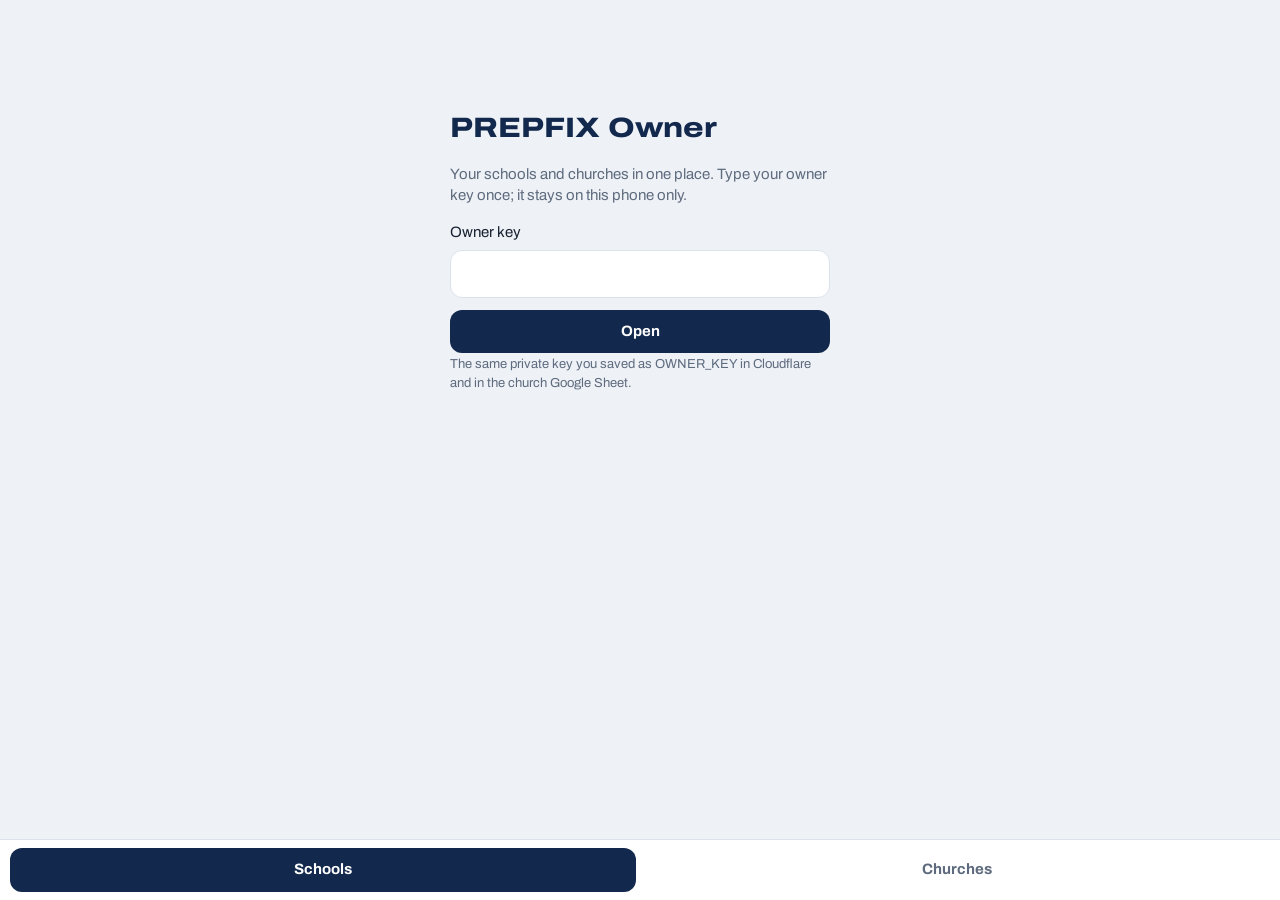
==== owner/index.html @ 5a7e5ee2 "Update teachers' app" ====
<!doctype html>
<html lang="en">
<head>
<meta charset="utf-8">
<meta name="viewport" content="width=device-width,initial-scale=1,viewport-fit=cover">
<meta name="robots" content="noindex,nofollow">
<meta name="theme-color" content="#12284C">
<title>PREPFIX Owner</title>
<link rel="manifest" href="/owner/manifest.webmanifest">
<link rel="apple-touch-icon" href="/icons/apple-touch-icon.png">
<link rel="preconnect" href="https://fonts.googleapis.com">
<link href="https://fonts.googleapis.com/css2?family=Archivo:wdth,wght@62..125,400..800&display=swap" rel="stylesheet">
<style>
:root{--navy:#12284C;--navy2:#1D3A68;--gold:#C9A227;--ink:#16202F;--mute:#5E6B7E;--line:#DCE2EC;--bg:#EEF1F6;--card:#fff;
  --ok:#1E7F5C;--warn:#B7791F;--bad:#B4382E;--off:#8A94A6;--f:'Archivo',system-ui,Segoe UI,Roboto,sans-serif}
*{box-sizing:border-box}html,body{margin:0}
body{background:var(--bg);color:var(--ink);font:15px/1.45 var(--f);-webkit-font-smoothing:antialiased;padding-bottom:calc(76px + env(safe-area-inset-bottom))}
button,input,textarea{font:inherit;color:inherit}
header{background:var(--navy);color:#fff;padding:calc(14px + env(safe-area-inset-top)) 16px 14px;position:sticky;top:0;z-index:5}
.hrow{display:flex;align-items:center;gap:10px}
.hrow h1{margin:0;font-size:20px;font-weight:800;font-stretch:112%;letter-spacing:.01em;flex:1}
.hrow h1 small{display:block;font-size:12.5px;font-weight:400;font-stretch:100%;color:#B9C5DA;letter-spacing:0}
.ib{background:transparent;border:1px solid #3A5584;color:#fff;border-radius:10px;height:38px;min-width:38px;padding:0 10px;cursor:pointer}
.ib:focus-visible,button:focus-visible,input:focus-visible,textarea:focus-visible,.row:focus-visible{outline:3px solid var(--gold);outline-offset:2px}
.tot{display:grid;grid-template-columns:repeat(4,1fr);gap:1px;background:#2B4675;border-radius:12px;overflow:hidden;margin-top:12px}
.tot div{background:var(--navy2);padding:9px 8px}
.tot b{display:block;font-size:22px;font-weight:800;font-stretch:118%;line-height:1.05;font-variant-numeric:tabular-nums}
.tot span{font-size:11.5px;color:#C4CEE0;line-height:1.2;display:block}
main{max-width:760px;margin:0 auto;padding:12px 12px 24px}
.note{font-size:13px;color:var(--mute);margin:6px 4px 10px}
.spark{display:flex;align-items:flex-end;gap:3px;height:46px;margin:12px 0 4px}
.spark i{flex:1;background:var(--gold);border-radius:3px 3px 0 0;min-height:3px;opacity:.9}
.spark-l{display:flex;justify-content:space-between;font-size:11px;color:#B9C5DA}
.find{width:100%;border:1px solid var(--line);background:#fff;border-radius:12px;padding:10px 12px;margin:2px 0 10px}
.list{background:var(--card);border-radius:14px;border:1px solid var(--line);overflow:hidden}
.row{display:grid;grid-template-columns:6px 1fr auto;gap:0 12px;align-items:center;padding:12px 14px 12px 0;border-bottom:1px solid #EDF0F5;cursor:pointer;background:none;border-left:0;border-right:0;border-top:0;width:100%;text-align:left}
.row:last-child{border-bottom:0}
.rail{align-self:stretch;border-radius:0 4px 4px 0}
.rail.ok{background:var(--ok)}.rail.idle{background:var(--warn)}.rail.bad{background:var(--bad)}.rail.off{background:var(--off)}
.nm{font-weight:700;font-size:15.5px;line-height:1.25}
.sub{font-size:13px;color:var(--mute);margin-top:2px}
.fig{text-align:right;font-variant-numeric:tabular-nums}
.fig b{display:block;font-size:20px;font-weight:800;font-stretch:115%;line-height:1}
.fig span{font-size:11.5px;color:var(--mute)}
.tag{display:inline-block;font-size:11.5px;font-weight:600;border-radius:6px;padding:1px 6px;margin-right:4px}
.t-bad{background:#F8E1DE;color:var(--bad)}.t-warn{background:#FBEFD8;color:#8A5A12}.t-off{background:#E9ECF2;color:#4B5568}.t-ok{background:#DDF1E8;color:#176548}
.tabs{position:fixed;left:0;right:0;bottom:0;background:#fff;border-top:1px solid var(--line);display:flex;padding:8px 10px calc(8px + env(safe-area-inset-bottom));gap:8px;z-index:6}
.tabs button{flex:1;border:0;border-radius:12px;padding:11px 6px;background:transparent;font-weight:700;color:var(--mute);cursor:pointer}
.tabs button[aria-selected=true]{background:var(--navy);color:#fff}
.empty{padding:28px 18px;text-align:center;color:var(--mute)}
.err{background:#F8E1DE;color:#7A221B;border-radius:12px;padding:10px 12px;margin:0 0 10px;font-size:14px}
dialog{border:0;border-radius:18px 18px 0 0;padding:0;width:100%;max-width:760px;margin:auto auto 0;max-height:88vh;background:#fff;color:var(--ink)}
dialog::backdrop{background:rgba(10,20,40,.45)}
.dh{position:sticky;top:0;background:#fff;padding:16px 16px 10px;border-bottom:1px solid #EDF0F5;display:flex;gap:10px;align-items:flex-start}
.dh h2{margin:0;font-size:19px;font-weight:800;font-stretch:108%;flex:1;line-height:1.2}
.db{padding:12px 16px 22px}
.kv{display:grid;grid-template-columns:1fr 1fr;gap:8px;margin:0 0 14px}
.kv div{background:var(--bg);border-radius:10px;padding:8px 10px}
.kv b{display:block;font-size:17px;font-weight:800;font-variant-numeric:tabular-nums}
.kv span{font-size:12px;color:var(--mute)}
h3{font-size:14.5px;margin:16px 0 6px}
.ppl{border:1px solid var(--line);border-radius:12px;overflow:hidden}
.ppl div{display:flex;justify-content:space-between;gap:8px;padding:8px 10px;border-bottom:1px solid #EDF0F5;font-size:14px}
.ppl div:last-child{border-bottom:0}
.ppl em{font-style:normal;color:var(--mute);font-size:12.5px;text-align:right}
.btn{border:0;border-radius:12px;padding:11px 16px;font-weight:700;cursor:pointer;background:var(--navy);color:#fff}
.btn.ghost{background:var(--bg);color:var(--navy)}
.btn.red{background:var(--bad)}
.btns{display:flex;gap:8px;flex-wrap:wrap;margin-top:10px}
textarea{width:100%;border:1px solid var(--line);border-radius:12px;padding:10px;min-height:70px}
.gate{max-width:420px;margin:12vh auto 0;padding:0 20px}
.gate h1{font-size:28px;font-weight:800;font-stretch:118%;color:var(--navy);margin:0 0 6px}
.gate p{color:var(--mute)}
.gate input{width:100%;border:1px solid var(--line);border-radius:12px;padding:12px;background:#fff;margin:6px 0 12px}
.pills{display:flex;flex-wrap:wrap;gap:4px;margin-top:6px}
.pill{background:#EEF1F6;border-radius:6px;padding:2px 7px;font-size:12px}
@media (prefers-reduced-motion:no-preference){dialog[open]{animation:up .18s ease-out}@keyframes up{from{transform:translateY(24px);opacity:.6}}}
</style>
</head>
<body>
<div id="app"></div>
<div class="tabs" id="tabs" role="tablist" hidden>
  <button role="tab" id="tabS" aria-selected="true">Schools</button>
  <button role="tab" id="tabC" aria-selected="false">Churches</button>
</div>
<dialog id="dlg"></dialog>
<script>
/* PREPFIX Owner - for Cyrus Ireri only. Reads: the timetable reminder service (Cloudflare) and the church check-in
   Google Sheet. The owner key is typed once and kept on this phone only. DEVELOPED BY CYRUS IRERI */
const WORKER = 'https://prepfix-reminders.irericyrus004.workers.dev'.startsWith('__') ? '' : 'https://prepfix-reminders.irericyrus004.workers.dev';
const CHURCH = 'https://script.google.com/macros/s/AKfycbyU3Qfwfsu_sF0gC5GGuclMPkMfcFBmTKdw41-2GZRS2zGWbHHU1AJdZ48JyEHNa74e/exec';
const $ = s => document.querySelector(s);
const esc = t => String(t == null ? '' : t).replace(/[&<>"']/g, c => ({ '&': '&amp;', '<': '&lt;', '>': '&gt;', '"': '&quot;', "'": '&#39;' }[c]));
const st = { get(k, d) { try { const v = localStorage.getItem('pfxo-' + k); return v == null ? d : JSON.parse(v); } catch { return d; } },
  set(k, v) { try { localStorage.setItem('pfxo-' + k, JSON.stringify(v)); } catch { } } };
let KEY = st.get('key', ''), TAB = st.get('tab', 'S'), S = st.get('S', null), C = st.get('C', null), errS = '', errC = '', busy = false, q = '';
const ago = iso => { if (!iso) return 'never'; const t = Date.parse(iso); if (!t) return String(iso).slice(0, 10); const m = (Date.now() - t) / 6e4;
  if (m < 2) return 'just now'; if (m < 60) return Math.round(m) + ' min ago'; if (m < 1440) return Math.round(m / 60) + ' h ago'; const d = Math.round(m / 1440); return d === 1 ? 'yesterday' : d + ' days ago'; };
const days = iso => { const t = Date.parse(iso); return t ? (Date.now() - t) / 864e5 : 1e9; };
const dateOnly = iso => { const t = Date.parse(iso); return t ? new Date(t).toLocaleDateString('en-GB', { day: 'numeric', month: 'short', year: 'numeric' }) : (iso || '—'); };

async function post(url, body) {
  const r = await fetch(url, { method: 'POST', headers: { 'Content-Type': 'text/plain;charset=utf-8' }, body: JSON.stringify(body), redirect: 'follow' });
  return r.json();
}
async function loadSchools() {
  errS = '';
  try {
    const dir = await fetch('/schools.json?t=' + Date.now()).then(r => r.json()).catch(() => ({ schools: [] }));
    let use = null;
    if (WORKER) {
      const r = await fetch(WORKER + '/owner.json?key=' + encodeURIComponent(KEY), { cache: 'no-store' });
      if (r.status === 403) throw new Error('The owner key is wrong for the timetable service. Tap ⚙ and type it again.');
      if (!r.ok) throw new Error('The timetable service did not answer (' + r.status + ').');
      use = await r.json();
    } else errS = 'The reminder service link is not set in PREPFIX (Setup), so only registered schools are shown.';
    S = { dir, use, at: new Date().toISOString() }; st.set('S', S);
  } catch (e) { errS = navigator.onLine ? e.message : 'Offline - showing what was saved ' + (S ? ago(S.at) : '') + '.'; }
}
async function loadChurches() {
  errC = '';
  try {
    const r = await post(CHURCH, { action: 'owner', key: KEY });
    if (r.error === 'setup') throw new Error('One step left: in the church Google Sheet open Extensions → Apps Script → Project Settings → Script properties, add OWNER_KEY with your owner key, then deploy a new version.');
    if (r.error === 'key') throw new Error('The owner key is wrong for the church sheet. It must be the same as OWNER_KEY in the sheet\'s Script properties.');
    if (r.error) throw new Error(r.error);
    C = { list: r.churches || [], at: r.now || new Date().toISOString() }; st.set('C', C);
  } catch (e) { errC = navigator.onLine ? (e.message || 'The church sheet did not answer.') : 'Offline - showing what was saved ' + (C ? ago(C.at) : '') + '.'; }
}
async function refresh() {
  if (busy) return; busy = true; render();
  await Promise.all([loadSchools(), loadChurches()]);
  busy = false; render();
}

/* ---------- schools ---------- */
function schoolRows() {
  const dir = (S && S.dir && S.dir.schools) || [], use = (S && S.use && S.use.schools) || [];
  const U = Object.fromEntries(use.map(r => [r.code, r]));
  const rows = dir.map(s => ({ s, u: U[s.code] || null }));
  use.filter(r => !dir.some(s => s.code === r.code)).forEach(u => rows.push({ s: { code: u.code, name: u.code || '(no school)' }, u }));
  rows.forEach(r => { const u = r.u || {}; r.state = r.s.suspended ? 'bad' : r.s.mobile === false ? 'off' : u.active7 ? 'ok' : 'idle'; });
  return rows.sort((a, b) => ((b.u && b.u.last) || '').localeCompare((a.u && a.u.last) || '') || a.s.name.localeCompare(b.s.name));
}
function viewSchools() {
  const t = (S && S.use && S.use.totals) || {}, rows = schoolRows().filter(r => !q || r.s.name.toLowerCase().includes(q));
  const daily = (S && S.use && S.use.daily) || [], mx = Math.max(1, ...daily.map(d => d.opens));
  const reg = ((S && S.dir && S.dir.schools) || []).length;
  return { head: `<div class="tot"><div><b>${reg}</b><span>registered</span></div><div><b>${t.schools || 0}</b><span>using the app</span></div>
    <div><b>${t.devices || 0}</b><span>phones</span></div><div><b>${t.active7 || 0}</b><span>active this week</span></div></div>
    ${daily.length ? `<div class="spark" aria-label="App opens per day, last 14 days">${daily.map(d => `<i title="${esc(d.day)}: ${d.opens} opens" style="height:${Math.max(6, Math.round(100 * d.opens / mx))}%"></i>`).join('')}</div>
    <div class="spark-l"><span>${esc(daily[0].day.slice(5))}</span><span>opens per day</span><span>${esc(daily[daily.length - 1].day.slice(5))}</span></div>` : ''}`,
    body: `${errS ? `<div class="err">${esc(errS)}</div>` : ''}
    <input class="find" type="search" placeholder="Find a school" value="${esc(q)}" aria-label="Find a school">
    <div class="list">${rows.map((r, i) => { const u = r.u || {};
      const tags = (r.s.suspended ? '<span class="tag t-bad">Suspended</span>' : '') + (r.s.mobile === false ? '<span class="tag t-off">PC only</span>' : '');
      return `<button class="row" data-s="${i}"><span class="rail ${r.state}"></span><span><div class="nm">${esc(r.s.name)}</div>
        <div class="sub">${tags}${u.last ? 'Last opened ' + esc(ago(u.last)) : 'No phone has opened it yet'}</div></span>
        <span class="fig"><b>${u.active7 || 0}</b><span>active / ${u.devices || 0}</span></span></button>`; }).join('') || '<div class="empty">No schools yet. Register one in PREPFIX on the computer.</div>'}</div>
    <p class="note">Green: used this week · amber: not used this week · red: suspended · grey: PC only. Suspend, restore or delete a school in PREPFIX on the computer (Schools tab).</p>` , rows };
}
async function openSchool(r) {
  const u = r.u || {}, s = r.s, d = $('#dlg');
  d.innerHTML = `<div class="dh"><h2>${esc(s.name)}</h2><button class="ib" style="border-color:var(--line);color:var(--navy)" id="x" aria-label="Close">✕</button></div><div class="db">
    <div class="kv"><div><b>${u.devices || 0}</b><span>phones</span></div><div><b>${u.installed || 0}</b><span>installed</span></div>
    <div><b>${u.active7 || 0}</b><span>active this week</span></div><div><b>${u.o7 || 0} / ${u.o30 || 0}</b><span>opens 7 / 30 days</span></div>
    <div><b>${u.rem || 0}</b><span>lesson reminders on</span></div><div><b>${esc(ago(u.last))}</b><span>last opened</span></div></div>
    ${(u.top || []).length ? `<h3>Most used (30 days)</h3><div class="pills">${u.top.map(x => `<span class="pill">${esc(x)}</span>`).join('')}</div>` : ''}
    <h3>Timetables published</h3><div class="pills">${(s.timetables || []).map(x => `<span class="pill">${esc(x)}</span>`).join('') || '<span class="sub">None yet</span>'}</div>
    <p class="sub">${s.updated ? 'Last published ' + esc(dateOnly(s.updated)) + '. ' : ''}${s.teachers ? esc(s.teachers) + ' teachers, ' + esc(s.classes) + ' classes. ' : ''}${s.registered ? 'Registered ' + esc(dateOnly(s.registered)) + '.' : ''}</p>
    <h3>Teachers on the list</h3><div id="ppl" class="sub">Loading…</div></div>`;
  d.showModal(); $('#x').onclick = () => d.close();
  if (!WORKER || !s.code) { $('#ppl').textContent = 'Not available.'; return; }
  try {
    const r2 = await post(WORKER + '/roster-status', { key: KEY, school: s.code });
    if (!r2.ok) throw new Error(r2.error || 'no answer');
    const p = (r2.people || []).sort((a, b) => (b.joined - a.joined) || (b.last || '').localeCompare(a.last || '') || String(a.name).localeCompare(b.name));
    const n = p.filter(x => x.joined).length;
    $('#ppl').outerHTML = !r2.locked ? '<p class="sub">This school is not locked to a teachers list, so anyone with the link can open it.</p>' :
      `<p class="sub">${n} of ${p.length} teachers have signed in.</p><div class="ppl">${p.map(x => `<div><span>${x.joined ? '✓ ' : ''}${esc(x.name || '—')}</span><em>${x.joined ? esc((x.plat || 'phone') + ' · ' + ago(x.last)) : 'not yet'}</em></div>`).join('')}</div>`;
  } catch (e) { $('#ppl').textContent = 'The list could not be loaded: ' + e.message; }
}

/* ---------- churches ---------- */
function churchState(c) {
  if (/suspend|remov/i.test(c.status)) return 'bad';
  if (/made - not used/i.test(c.state) || !c.last) return 'off';
  return days(c.last) <= 7 ? 'ok' : 'idle';
}
function viewChurches() {
  const list = ((C && C.list) || []).map(c => ({ ...c, st: churchState(c), left: c.until ? Math.ceil((Date.parse(c.until) - Date.now()) / 864e5) : null }))
    .filter(c => !q || c.church.toLowerCase().includes(q)).sort((a, b) => (b.last || '').localeCompare(a.last || ''));
  const all = (C && C.list) || [], act = all.filter(c => churchState(c) === 'ok').length;
  const due = all.filter(c => { const l = c.until ? (Date.parse(c.until) - Date.now()) / 864e5 : null; return l != null && l < 30; }).length;
  return { head: `<div class="tot"><div><b>${all.length}</b><span>churches</span></div><div><b>${act}</b><span>used this week</span></div>
    <div><b>${due}</b><span>to renew (30 days)</span></div><div><b>${all.reduce((a, c) => a + (c.withApp || 0), 0)}</b><span>team phones</span></div></div>`,
    body: `${errC ? `<div class="err">${esc(errC)}</div>` : ''}
    <input class="find" type="search" placeholder="Find a church" value="${esc(q)}" aria-label="Find a church">
    <div class="list">${list.map((c, i) => {
      const tags = (/suspend/i.test(c.status) ? '<span class="tag t-bad">Suspended</span>' : /remov/i.test(c.status) ? '<span class="tag t-bad">Removed</span>' : '') +
        (c.left != null && c.left < 0 ? '<span class="tag t-bad">Expired</span>' : c.left != null && c.left < 30 ? `<span class="tag t-warn">Renew in ${c.left} d</span>` : '') +
        (/pirat/i.test(c.state) ? '<span class="tag t-bad">Copied?</span>' : '');
      return `<button class="row" data-c="${esc(c.id)}"><span class="rail ${c.st}"></span><span><div class="nm">${esc(c.church || c.id)}</div>
        <div class="sub">${tags}${c.last ? 'Opened ' + esc(ago(c.last)) : 'Made, not used yet'}</div></span>
        <span class="fig"><b>${c.songs || 0}</b><span>songs</span></span></button>`; }).join('') || '<div class="empty">No churches yet. Make one with “1 NEW CHURCH” on the computer.</div>'}</div>
    <p class="note">Green: opened this week · amber: not this week · grey: not used yet · red: suspended. Renewal codes are made on the computer (“2 RENEW A CHURCH”).</p>` };
}
function openChurch(id) {
  const c = ((C && C.list) || []).find(x => x.id === id); if (!c) return;
  const d = $('#dlg'), susp = /suspend/i.test(c.status);
  d.innerHTML = `<div class="dh"><h2>${esc(c.church || c.id)}</h2><button class="ib" style="border-color:var(--line);color:var(--navy)" id="x" aria-label="Close">✕</button></div><div class="db">
    <div class="kv"><div><b>${esc(c.status)}</b><span>status</span></div><div><b>${esc(c.until ? dateOnly(c.until) : '—')}</b><span>paid until</span></div>
    <div><b>${esc(ago(c.last))}</b><span>last opened</span></div><div><b>${esc(c.version || '—')}</b><span>version</span></div>
    <div><b>${c.songs} / ${c.playlists}</b><span>songs / playlists</span></div><div><b>${c.withApp} / ${c.members}</b><span>team members with the app</span></div></div>
    <p class="sub">Licence ID ${esc(c.id)}${c.state ? ' · ' + esc(c.state) : ''}${c.computers ? '<br>Computers: ' + esc(c.computers) : ''}${c.hasCode ? '<br>A renewal code is waiting for this church.' : ''}</p>
    <h3>Message to the church</h3><textarea id="msg" maxlength="300" placeholder="Shown on the church's toolkit">${esc(c.message)}</textarea>
    <div class="btns"><button class="btn" id="save">Save message</button>
    <button class="btn ${susp ? '' : 'red'}" id="sus">${susp ? 'Set Active again' : 'Suspend this church'}</button></div>
    <p class="sub" id="out" role="status"></p></div>`;
  d.showModal(); $('#x').onclick = () => d.close();
  const set = async (body, done) => {
    $('#out').textContent = 'Saving…';
    try { const r = await post(CHURCH, { action: 'ownerSet', key: KEY, id: c.id, ...body }); if (r.error) throw new Error(r.error);
      Object.assign(c, body); st.set('C', C); $('#out').textContent = done; render(); } catch (e) { $('#out').textContent = 'Not saved: ' + e.message; }
  };
  $('#save').onclick = () => set({ message: $('#msg').value.trim() }, 'Message saved. The church sees it the next time its toolkit is online.');
  $('#sus').onclick = () => {
    if (!susp && !confirm('Suspend ' + (c.church || 'this church') + '? Its toolkit and team app stop until you set it Active again.')) return;
    set({ status: susp ? 'Active' : 'Suspended' }, susp ? 'Set Active.' : 'Suspended. It takes effect the next time the toolkit checks in.').then(() => openChurch(id));
  };
}

/* ---------- screens ---------- */
function gate(msg) {
  $('#tabs').hidden = true;
  $('#app').innerHTML = `<div class="gate"><h1>PREPFIX Owner</h1><p>Your schools and churches in one place. Type your owner key once; it stays on this phone only.</p>
    ${msg ? `<div class="err">${esc(msg)}</div>` : ''}<form id="kf"><label for="k">Owner key</label><input id="k" type="password" autocomplete="current-password" required>
    <button class="btn" style="width:100%">Open</button></form><p class="sub">The same private key you saved as OWNER_KEY in Cloudflare and in the church Google Sheet.</p></div>`;
  $('#kf').onsubmit = e => { e.preventDefault(); KEY = $('#k').value.trim(); if (!KEY) return; st.set('key', KEY); refresh(); };
}
function render() {
  if (!KEY) return gate();
  $('#tabs').hidden = false;
  $('#tabS').setAttribute('aria-selected', TAB === 'S'); $('#tabC').setAttribute('aria-selected', TAB === 'C');
  const v = TAB === 'S' ? viewSchools() : viewChurches(), at = TAB === 'S' ? S && S.at : C && C.at;
  const hadFocus = document.activeElement && document.activeElement.classList.contains('find');
  $('#app').innerHTML = `<header><div class="hrow"><h1>${TAB === 'S' ? 'Schools' : 'Churches'}<small>${busy ? 'Updating…' : at ? 'Updated ' + esc(ago(at)) : 'Not loaded yet'}</small></h1>
    <button class="ib" id="rf" aria-label="Refresh">↻</button><button class="ib" id="cfg" aria-label="Settings">⚙</button></div>${v.head}</header><main>${v.body}</main>`;
  $('#rf').onclick = refresh;
  $('#cfg').onclick = () => { if (confirm('Forget the owner key on this phone?')) { KEY = ''; st.set('key', ''); st.set('S', null); st.set('C', null); S = C = null; gate(); } };
  const f = $('.find'); if (f) { f.oninput = () => { q = f.value.trim().toLowerCase(); const p = f.selectionStart; render(); const g = $('.find'); g.focus(); g.setSelectionRange(p, p); }; if (hadFocus) f.focus(); }
  if (TAB === 'S') document.querySelectorAll('[data-s]').forEach(b => b.onclick = () => openSchool(v.rows.filter(r => !q || r.s.name.toLowerCase().includes(q))[+b.dataset.s]));
  else document.querySelectorAll('[data-c]').forEach(b => b.onclick = () => openChurch(b.dataset.c));
}
$('#tabS').onclick = () => { TAB = 'S'; st.set('tab', TAB); q = ''; render(); };
$('#tabC').onclick = () => { TAB = 'C'; st.set('tab', TAB); q = ''; render(); };
$('#dlg').addEventListener('click', e => { if (e.target === $('#dlg')) $('#dlg').close(); });
document.addEventListener('visibilitychange', () => { if (!document.hidden && KEY && (!S || days(S.at) > 1 / 96)) refresh(); });
if ('serviceWorker' in navigator) navigator.serviceWorker.register('/owner/sw.js', { scope: '/owner/' }).catch(() => { });
render(); if (KEY) refresh();
</script>
</body>
</html>
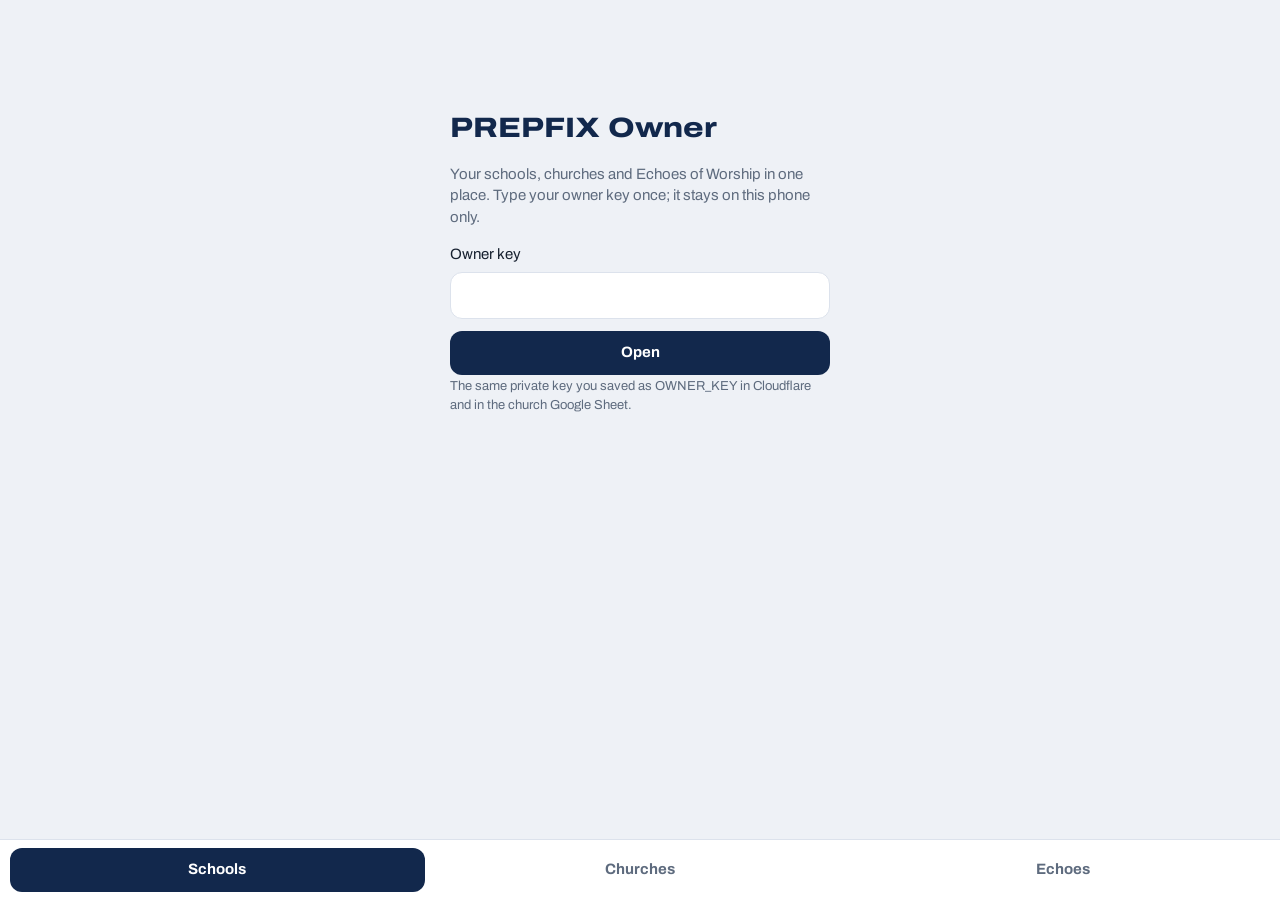
==== commit 50f307c2: "Update teachers' app" ====
--- a/owner/index.html
+++ b/owner/index.html
@@ -82,6 +82,7 @@
 <div class="tabs" id="tabs" role="tablist" hidden>
   <button role="tab" id="tabS" aria-selected="true">Schools</button>
   <button role="tab" id="tabC" aria-selected="false">Churches</button>
+  <button role="tab" id="tabE" aria-selected="false">Echoes</button>
 </div>
 <dialog id="dlg"></dialog>
 <script>
@@ -93,7 +94,7 @@
 const esc = t => String(t == null ? '' : t).replace(/[&<>"']/g, c => ({ '&': '&amp;', '<': '&lt;', '>': '&gt;', '"': '&quot;', "'": '&#39;' }[c]));
 const st = { get(k, d) { try { const v = localStorage.getItem('pfxo-' + k); return v == null ? d : JSON.parse(v); } catch { return d; } },
   set(k, v) { try { localStorage.setItem('pfxo-' + k, JSON.stringify(v)); } catch { } } };
-let KEY = st.get('key', ''), TAB = st.get('tab', 'S'), S = st.get('S', null), C = st.get('C', null), errS = '', errC = '', busy = false, q = '';
+let KEY = st.get('key', ''), TAB = st.get('tab', 'S'), S = st.get('S', null), C = st.get('C', null), E = st.get('E', null), errS = '', errC = '', errE = '', busy = false, q = '';
 const ago = iso => { if (!iso) return 'never'; const t = Date.parse(iso); if (!t) return String(iso).slice(0, 10); const m = (Date.now() - t) / 6e4;
   if (m < 2) return 'just now'; if (m < 60) return Math.round(m) + ' min ago'; if (m < 1440) return Math.round(m / 60) + ' h ago'; const d = Math.round(m / 1440); return d === 1 ? 'yesterday' : d + ' days ago'; };
 const days = iso => { const t = Date.parse(iso); return t ? (Date.now() - t) / 864e5 : 1e9; };
@@ -109,7 +110,8 @@
     const dir = await fetch('/schools.json?t=' + Date.now()).then(r => r.json()).catch(() => ({ schools: [] }));
     let use = null;
     if (WORKER) {
-      const r = await fetch(WORKER + '/owner.json?key=' + encodeURIComponent(KEY), { cache: 'no-store' });
+      const r = await fetch(WORKER + '/owner.json?key=' + encodeURIComponent(KEY), { cache: 'no-store' })
+        .catch(() => { throw new Error('The timetable service did not accept the owner key (or cannot be reached). Tap ⚙ and type the key again.'); });
       if (r.status === 403) throw new Error('The owner key is wrong for the timetable service. Tap ⚙ and type it again.');
       if (!r.ok) throw new Error('The timetable service did not answer (' + r.status + ').');
       use = await r.json();
@@ -127,9 +129,18 @@
     C = { list: r.churches || [], at: r.now || new Date().toISOString() }; st.set('C', C);
   } catch (e) { errC = navigator.onLine ? (e.message || 'The church sheet did not answer.') : 'Offline - showing what was saved ' + (C ? ago(C.at) : '') + '.'; }
 }
+async function loadEchoes() {
+  errE = '';
+  try {
+    const r = await post(CHURCH, { action: 'ownerEcho', key: KEY });
+    if (r.error === 'key') throw new Error('The owner key is wrong for the church sheet.');
+    if (r.error) throw new Error(r.error);
+    E = { ...r, at: r.now || new Date().toISOString() }; st.set('E', E);
+  } catch (e) { errE = navigator.onLine ? (e.message || 'The sheet did not answer.') : 'Offline - showing what was saved ' + (E ? ago(E.at) : '') + '.'; }
+}
 async function refresh() {
   if (busy) return; busy = true; render();
-  await Promise.all([loadSchools(), loadChurches()]);
+  await Promise.all([loadSchools(), loadChurches(), loadEchoes()]);
   busy = false; render();
 }
 
@@ -230,10 +241,30 @@
   };
 }
 
+/* ---------- Echoes of Worship: how many people use it ---------- */
+function viewEchoes() {
+  const t = (E && E.totals) || {}, daily = ((E && E.daily) || []).slice(-14), mx = Math.max(1, ...daily.map(d => d.phones));
+  const dev = Object.entries((E && E.devices) || {}).sort((a, b) => b[1] - a[1]);
+  const all = (E && E.daily) || [], sum = k => all.reduce((a, d) => a + (d[k] || 0), 0);
+  return { head: `<div class="tot"><div><b>${t.phones || 0}</b><span>phones ever</span></div><div><b>${t.today || 0}</b><span>today</span></div>
+    <div><b>${t.active7 || 0}</b><span>this week</span></div><div><b>${t.installed || 0}</b><span>installed</span></div></div>
+    ${daily.length ? `<div class="spark" aria-label="Phones per day, last 14 days">${daily.map(d => `<i title="${esc(d.day)}: ${d.phones} phones, ${d.opens} opens" style="height:${Math.max(6, Math.round(100 * d.phones / mx))}%"></i>`).join('')}</div>
+    <div class="spark-l"><span>${esc(daily[0].day.slice(5))}</span><span>phones per day</span><span>${esc(daily[daily.length - 1].day.slice(5))}</span></div>` : ''}`,
+    body: `${errE ? `<div class="err">${esc(errE)}</div>` : ''}
+    <div class="list" style="padding:4px 14px 12px"><div class="kv">
+      <div><b>${t.active30 || 0}</b><span>used in 30 days</span></div><div><b>${t.new7 || 0}</b><span>new this week</span></div>
+      <div><b>${sum('opens')}</b><span>opens (30 days)</span></div><div><b>${t.phones ? Math.round(100 * (t.installed || 0) / t.phones) : 0}%</b><span>installed it</span></div></div>
+      ${dev.length ? `<h3>Devices</h3><div class="pills">${dev.map(([k, n]) => `<span class="pill">${esc(k)} · ${n}</span>`).join('')}</div>` : ''}
+      ${all.length ? `<h3>Last days</h3><div class="ppl">${all.slice(-7).reverse().map(d => `<div><span>${esc(dateOnly(d.day))}</span><em>${d.phones} phones · ${d.opens} opens${d.fresh ? ' · ' + d.fresh + ' new' : ''}</em></div>`).join('')}</div>` : ''}
+    </div>
+    ${!t.phones && !errE ? '<div class="empty">No one counted yet. Numbers start when people open the new version of Echoes of Worship.</div>' : ''}
+    <p class="note">Anonymous: each phone gets a random id; no names, numbers or songs are sent. An "open" is counted at most once every 20 minutes per phone. Full lists: tabs "Echoes phones" and "Echoes daily" in the church Google Sheet.</p>` };
+}
+
 /* ---------- screens ---------- */
 function gate(msg) {
   $('#tabs').hidden = true;
-  $('#app').innerHTML = `<div class="gate"><h1>PREPFIX Owner</h1><p>Your schools and churches in one place. Type your owner key once; it stays on this phone only.</p>
+  $('#app').innerHTML = `<div class="gate"><h1>PREPFIX Owner</h1><p>Your schools, churches and Echoes of Worship in one place. Type your owner key once; it stays on this phone only.</p>
     ${msg ? `<div class="err">${esc(msg)}</div>` : ''}<form id="kf"><label for="k">Owner key</label><input id="k" type="password" autocomplete="current-password" required>
     <button class="btn" style="width:100%">Open</button></form><p class="sub">The same private key you saved as OWNER_KEY in Cloudflare and in the church Google Sheet.</p></div>`;
   $('#kf').onsubmit = e => { e.preventDefault(); KEY = $('#k').value.trim(); if (!KEY) return; st.set('key', KEY); refresh(); };
@@ -241,21 +272,24 @@
 function render() {
   if (!KEY) return gate();
   $('#tabs').hidden = false;
-  $('#tabS').setAttribute('aria-selected', TAB === 'S'); $('#tabC').setAttribute('aria-selected', TAB === 'C');
-  const v = TAB === 'S' ? viewSchools() : viewChurches(), at = TAB === 'S' ? S && S.at : C && C.at;
+  $('#tabS').setAttribute('aria-selected', TAB === 'S'); $('#tabC').setAttribute('aria-selected', TAB === 'C'); $('#tabE').setAttribute('aria-selected', TAB === 'E');
+  const v = TAB === 'S' ? viewSchools() : TAB === 'E' ? viewEchoes() : viewChurches(), at = TAB === 'S' ? S && S.at : TAB === 'E' ? E && E.at : C && C.at;
   const hadFocus = document.activeElement && document.activeElement.classList.contains('find');
-  $('#app').innerHTML = `<header><div class="hrow"><h1>${TAB === 'S' ? 'Schools' : 'Churches'}<small>${busy ? 'Updating…' : at ? 'Updated ' + esc(ago(at)) : 'Not loaded yet'}</small></h1>
+  $('#app').innerHTML = `<header><div class="hrow"><h1>${TAB === 'S' ? 'Schools' : TAB === 'E' ? 'Echoes of Worship' : 'Churches'}<small>${busy ? 'Updating…' : at ? 'Updated ' + esc(ago(at)) : 'Not loaded yet'}</small></h1>
     <button class="ib" id="rf" aria-label="Refresh">↻</button><button class="ib" id="cfg" aria-label="Settings">⚙</button></div>${v.head}</header><main>${v.body}</main>`;
   $('#rf').onclick = refresh;
-  $('#cfg').onclick = () => { if (confirm('Forget the owner key on this phone?')) { KEY = ''; st.set('key', ''); st.set('S', null); st.set('C', null); S = C = null; gate(); } };
+  $('#cfg').onclick = () => { if (confirm('Forget the owner key on this phone?')) { KEY = ''; st.set('key', ''); st.set('S', null); st.set('C', null); st.set('E', null); S = C = E = null; gate(); } };
   const f = $('.find'); if (f) { f.oninput = () => { q = f.value.trim().toLowerCase(); const p = f.selectionStart; render(); const g = $('.find'); g.focus(); g.setSelectionRange(p, p); }; if (hadFocus) f.focus(); }
   if (TAB === 'S') document.querySelectorAll('[data-s]').forEach(b => b.onclick = () => openSchool(v.rows.filter(r => !q || r.s.name.toLowerCase().includes(q))[+b.dataset.s]));
-  else document.querySelectorAll('[data-c]').forEach(b => b.onclick = () => openChurch(b.dataset.c));
+  else if (TAB === 'C') document.querySelectorAll('[data-c]').forEach(b => b.onclick = () => openChurch(b.dataset.c));
 }
 $('#tabS').onclick = () => { TAB = 'S'; st.set('tab', TAB); q = ''; render(); };
 $('#tabC').onclick = () => { TAB = 'C'; st.set('tab', TAB); q = ''; render(); };
+$('#tabE').onclick = () => { TAB = 'E'; st.set('tab', TAB); q = ''; render(); };
 $('#dlg').addEventListener('click', e => { if (e.target === $('#dlg')) $('#dlg').close(); });
-document.addEventListener('visibilitychange', () => { if (!document.hidden && KEY && (!S || days(S.at) > 1 / 96)) refresh(); });
+document.addEventListener('visibilitychange', () => { if (!document.hidden && KEY) refresh(); });
+setInterval(() => { if (!document.hidden && KEY && navigator.onLine && !$('#dlg').open) refresh(); }, 60000);   // live: fresh numbers every minute
+addEventListener('online', () => { if (KEY) refresh(); });
 if ('serviceWorker' in navigator) navigator.serviceWorker.register('/owner/sw.js', { scope: '/owner/' }).catch(() => { });
 render(); if (KEY) refresh();
 </script>
